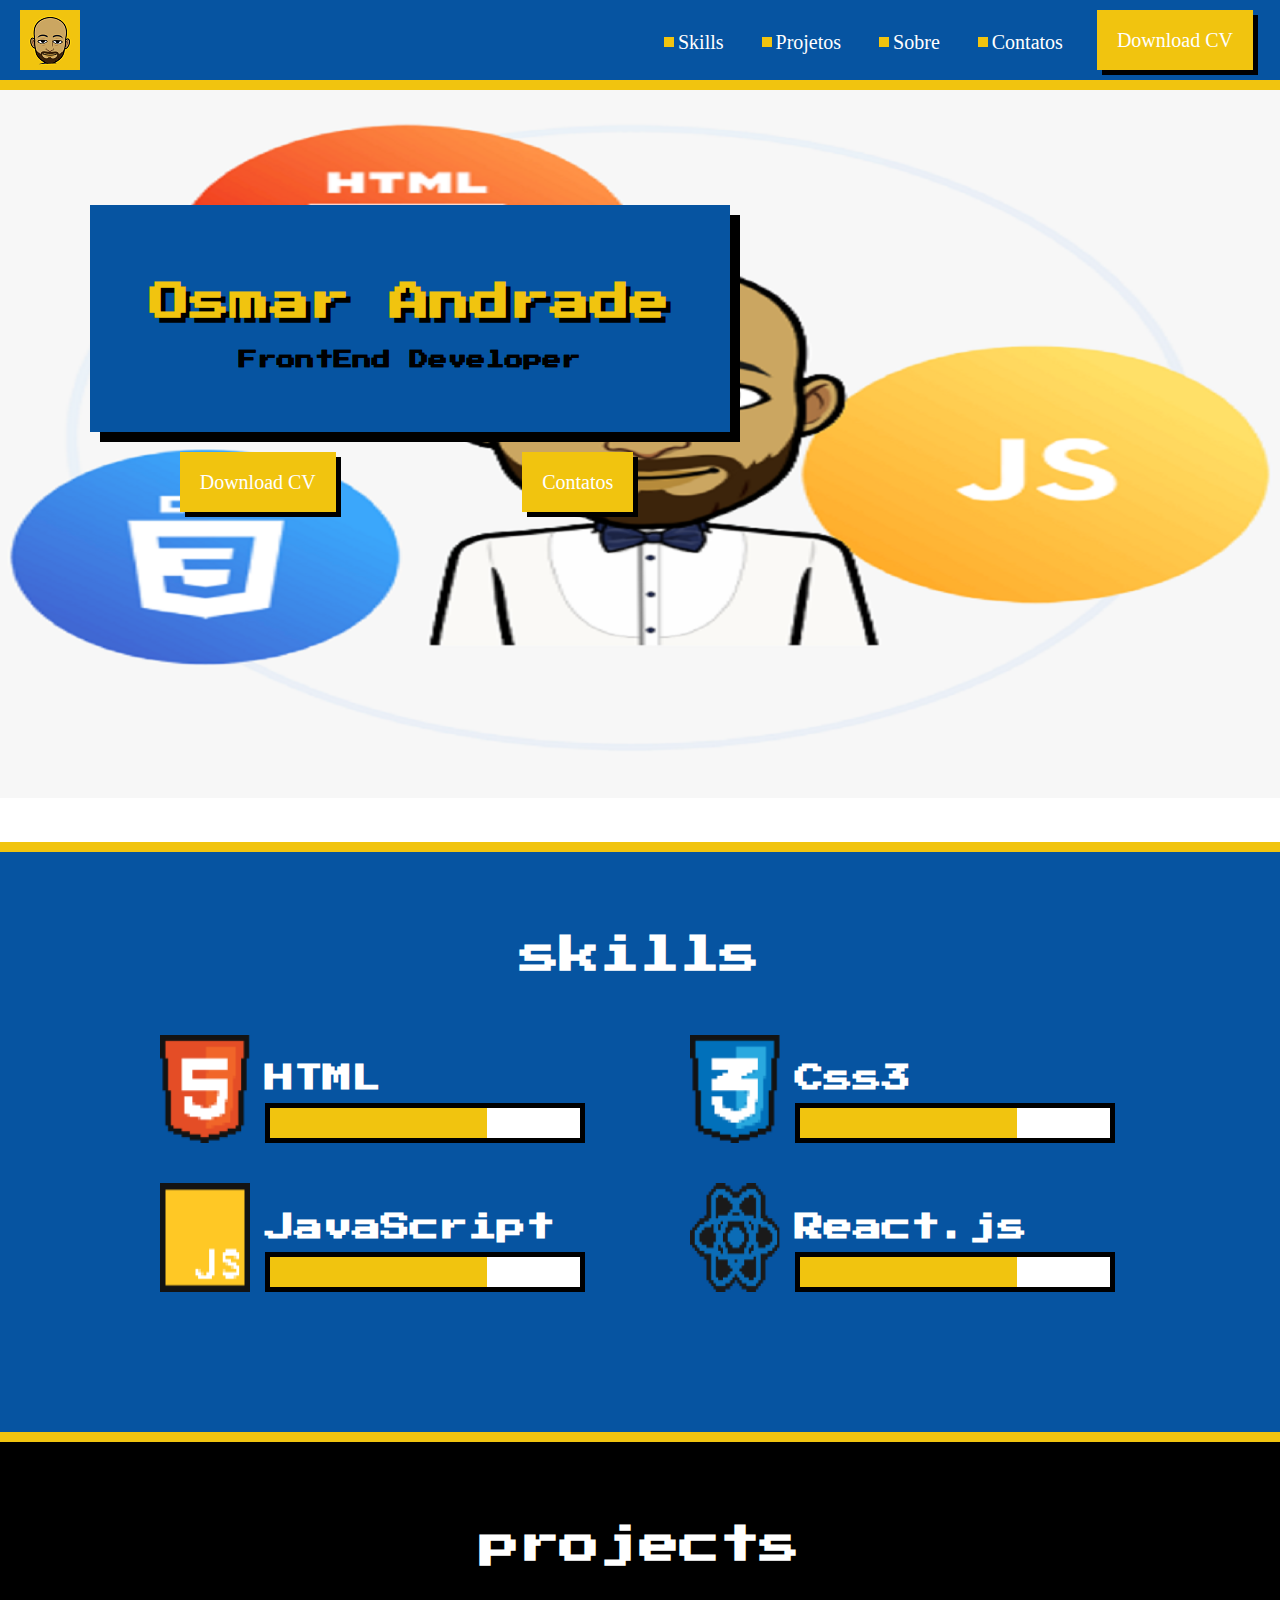
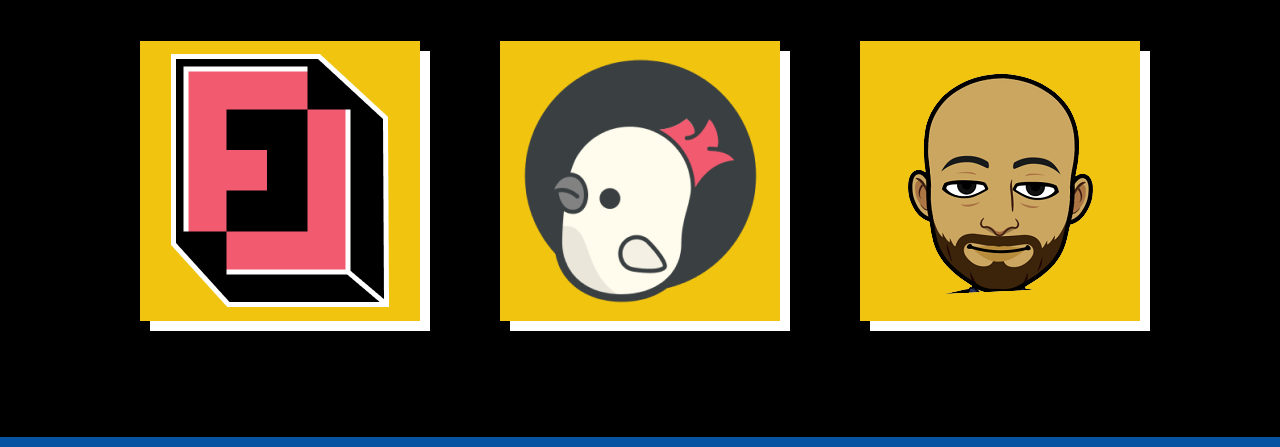
==== index.html @ 69334ff4 "change header to main-header" ====
<!DOCTYPE html>
<html lang="pt-BR">
<head>
    <meta charset="UTF-8">
    <title>Portifolio-Osmar-Andrade</title>
    <link rel="shortcut icon" href="assets/img/icone-titulo.png" type="image/x-icon">
    


    <meta http-equiv="X-UA-Compatible" content="IE=edge">
    <meta name="viewport" content="width=device-width, initial-scale=1.0">

    <link rel="preconnect" href="https://fonts.googleapis.com">
    <link rel="preconnect" href="https://fonts.gstatic.com" crossorigin>
    <link href="https://fonts.googleapis.com/css2?family=Fira+Code:wght@500&family=Noto+Sans+JP:wght@500&family=Press+Start+2P&display=swap" rel="stylesheet">
    
    
    <link rel="stylesheet" href="css/components/main-action.css">
    <link rel="stylesheet" href="./css/components/main-banner.css">
    <link rel="stylesheet" href="./css/components/section.css">
    <link rel="stylesheet" href="css/components/main-box.css">
    <link rel="stylesheet" href="css/components/main-button.css">
    <link rel="stylesheet" href="css/components/card-project.css">
    <link rel="stylesheet" href="css/components/main-header.css">
    <link rel="stylesheet" href="css/components/main-title.css">
    <link rel="stylesheet" href="css/components/subtitle.css">
    <link rel="stylesheet" href="css/components/wrapper-card.css">
    <link rel="stylesheet" href="css/components/skills-tec.css">
    <link rel="stylesheet" href="css/components/progress-bar.css">
    <link rel="stylesheet" href="css/components/wrapper-skill.css">
    <link rel="stylesheet" href="css/reset.css">
   <!--Refatoração do component header | Mód05 - Aula15-->

</head>
<body>
    <header class="main-header"  >
        <img src="assets/img/60x60.png" alt="icone-osmar">

        <nav>
           <a  class="main-action" href=""  >  Skills</a>
           <a class="main-action" href=""  >  Projetos</a>
           <a class="main-action" href=""  >  Sobre</a>
           <a class="main-action" href=" " >  Contatos</a>
           <a class ="main-Button"  lang="en" href=""  >Download CV</a>
        </nav>
    </header class="header" >
    
        <section class="main-banner">
            <div class="wrapper">
                <div class="main-box">
                    <h2 class="main-title">Osmar Andrade</h2>
                    <h3 class="subtitle">FrontEnd Developer </h3>
                </div>

                 <div class="navegation">
                    <a class="main-Button" lang="en" href=""  >Download CV</a>
                    <a class="main-Button" href=""  >Contatos</a>
                 </div>    
                </div>
            </div>            
        </section>   

        <section class="section">
          <h2 class="main-title -second">skills</h2>

            <div class="wrapper-skill">
                <article class="skills-tec"> 
                    <img class="icon" src="assets/img/ico_html5.png" alt="icone-HTML5"></dd>
                    <div class="right">
                            <h3 class="title">HTML</h3>
                            <progress class="progress-bar" max="100" value="70">
                                70%
                            </progress>
                    </div>
                </article>

                <article class="skills-tec"> 
                    <img class="icon" src="assets/img/ico_css3.png" alt="css3"></dd>
                    <div class="right">
                            <h3 class="title">Css3</h3>
                            <progress class="progress-bar" max="100" value="70">
                                70%
                            </progress>
                    </div>
                </article>

                <article class="skills-tec"> 
                    <img class="icon" src="assets/img/ico_js.png" alt="ico_js"></dd>
                    <div class="right">
                            <h3 class="title">JavaScript</h3>
                            <progress class="progress-bar" max="100" value="70">
                                70%
                            </progress>
                    </div>
                </article>

                <article class="skills-tec"> 
                    <img class="icon" src="assets/img/ico_react.png" alt="ico_react"></dd>
                    <div class="right">
                            <h3 class="title">React.js</h3>
                            <progress class="progress-bar" max="100" value="70">
                                70%
                            </progress>
                        </div>
                </article>

              </div>
        </section>

        <section class="section -bgBlack -bdfirst">
            <h2 class="main-title -second">projects</h2>

            <div class="wrapper-card">
                <a href="https://www.firedLabs.com">
                    <figure class="card-project">
                        <img class="logo" src="assets/img/logo-firedlabs.png" alt="logo da firedLabs">
                    </figure>
                </a>    


                <figure class="card-project">
                    <img class="logo" src="assets/img/logo-collabcode.png" alt="logo da colabcode">
                </figure>


                <a href="https://osmar3005.github.io/osmar-andrade.github.io/">
                    <figure class="card-project">
                        <img class="logo" src="assets/img/240x240.png" alt="avatar-osmar-andrade">
                    </figure>
                </a>
            </div>    
        </section>
</body>
</html>
---- css/components/main-action.css ----
.main-action{
    display: inline-flex;
    align-items: center;
    color: #fff;
    font-size: 20px;
    font-weight:500;
    text-decoration: none;
    margin-right: 30px;
  
}


.main-action:hover{
    text-decoration: underline;
}




.main-action::before{
    content: "";
    display: inline-block;
    background-color: #f1c40f;
    width: 10px;
    height: 10px;
    margin: 4px;
}
---- css/components/main-banner.css ----
.main-banner{
    box-sizing: border-box;
    background-image: url(../../assets/img/icone-banner-fundo-2.png);
    background-repeat:no-repeat;
    background-size: 100%;
    height: 762px;
    border-bottom: 10px solid  #f1c40f;
    padding-left: 90px;
    padding-top: 115px;

   
}

 .main-banner .wrapper{
    display: flex;
    flex-direction: column;
    width: 640px;
    
}

.main-banner .navegation{
    display: flex;
    justify-content: space-around;
    margin-top: 20px;
}
---- css/components/section.css ----
.section{
    background-color: #0654a1;
    padding-top: 50px;
    padding-bottom: 100px;
    border-bottom: 10px solid  #f1c40f;

}

.section .main-title {
    margin-bottom: 60px;
}



.section.-bgBlack {
    background-color: #000;
}

.section.-bdfirst {
    border-color: #0654a1;
}
---- css/components/main-box.css ----
.main-box{
    display: inline-block;
    padding: 44px 44px;
    background-color: #0654a1;
    box-shadow: 10px 10px 0 #000;
    text-align: center; 
}

.main-box .main-title{
    margin-bottom:  28px;
}
---- css/components/main-button.css ----
.main-Button{
    background-color: #f1c40f;
    display: inline-block;
    height: 60px;
    line-height: 60px;
    padding-right: 20px;
    padding-left: 20px;
    box-shadow: 5px 5px 0px black;
    margin-right: 7px;
    transition: transform 100ms linear;
    font-size: 20px;
    color: #fff;
    font-family:"Fira conde";
    text-decoration: none;
}


.main-Button:hover{
    transform: scale(1.08);
    cursor: pointer;
    text-decoration: underline;

}
---- css/components/card-project.css ----
.card-project {
    display: flex;
    justify-content: center;
    align-items: center;
    background-color: #f1c40f;
    width: 280px;
    height: 280px;
    box-shadow: 10px 10px 0 #fff;
}
---- css/components/main-header.css ----
.main-header{
    display: flex;
    background-color:#0654a1;
    padding: 10px 20px ;
    border-bottom:  10px solid  #f1c40f;
    justify-content: space-between;
    align-items: center;
}

a:hover{
    transform: scale(1.08);
    cursor: pointer;
}
---- css/components/main-title.css ----
.main-title{
    color:#f1c40f;
    font-family: 'Press Start 2P';
    text-shadow: 5px 5px 0px black;
    font-size: 40px;
}

.main-title.-second{
  font-family: 'Press Start 2P';
  color: #fff;
  text-shadow: none;
  text-align: center;
}
---- css/components/subtitle.css ----
.subtitle {
    color:#f1c40f;
    font-family: 'Press Start 2P';
    text-shadow: 5px 5px 0px black;
}


.subtitle{
    color: #000;
    text-shadow: 0px 0px 0px black;
}
---- css/components/wrapper-card.css ----
.wrapper-card {
    display: flex;
    justify-content: center;
    
}
---- css/components/skills-tec.css ----
.skills-tec{
    display: flex;
    font-family: 'Press Start 2P';
    font-size:25px ;
    color: #fff;
}


.skills-tec .icon {
    margin-right: 15px;
    width: 90px;
    
}

.skills-tec .right{
    display: flex;
    flex-direction: column;
    justify-content: space-around;
}

.skills-tec .title {
    margin-bottom: 10px;
}
---- css/components/progress-bar.css ----
.progress-bar {
  box-sizing: border-box;
  border: 5px solid black ;
  height:40px;
  
}


::-webkit-progress-bar{
  background-color: #fff;
}


::-webkit-progress-value {
  background-color: #f1c40f;
}
---- css/components/wrapper-skill.css ----
.wrapper-skill {
  display: flex;
  flex-wrap: wrap;
  max-width: 960px;
  margin-left: auto;
  margin-right: auto;
  
}

.wrapper-skill .skills-tec {
    width: 430px;
    margin-bottom: 40px;
}


.wrapper-skill .skills-tec:nth-child(odd) {
    margin-right: 100PX;
}

.wrapper-skill .progress-bar {
    width: 320px;
}
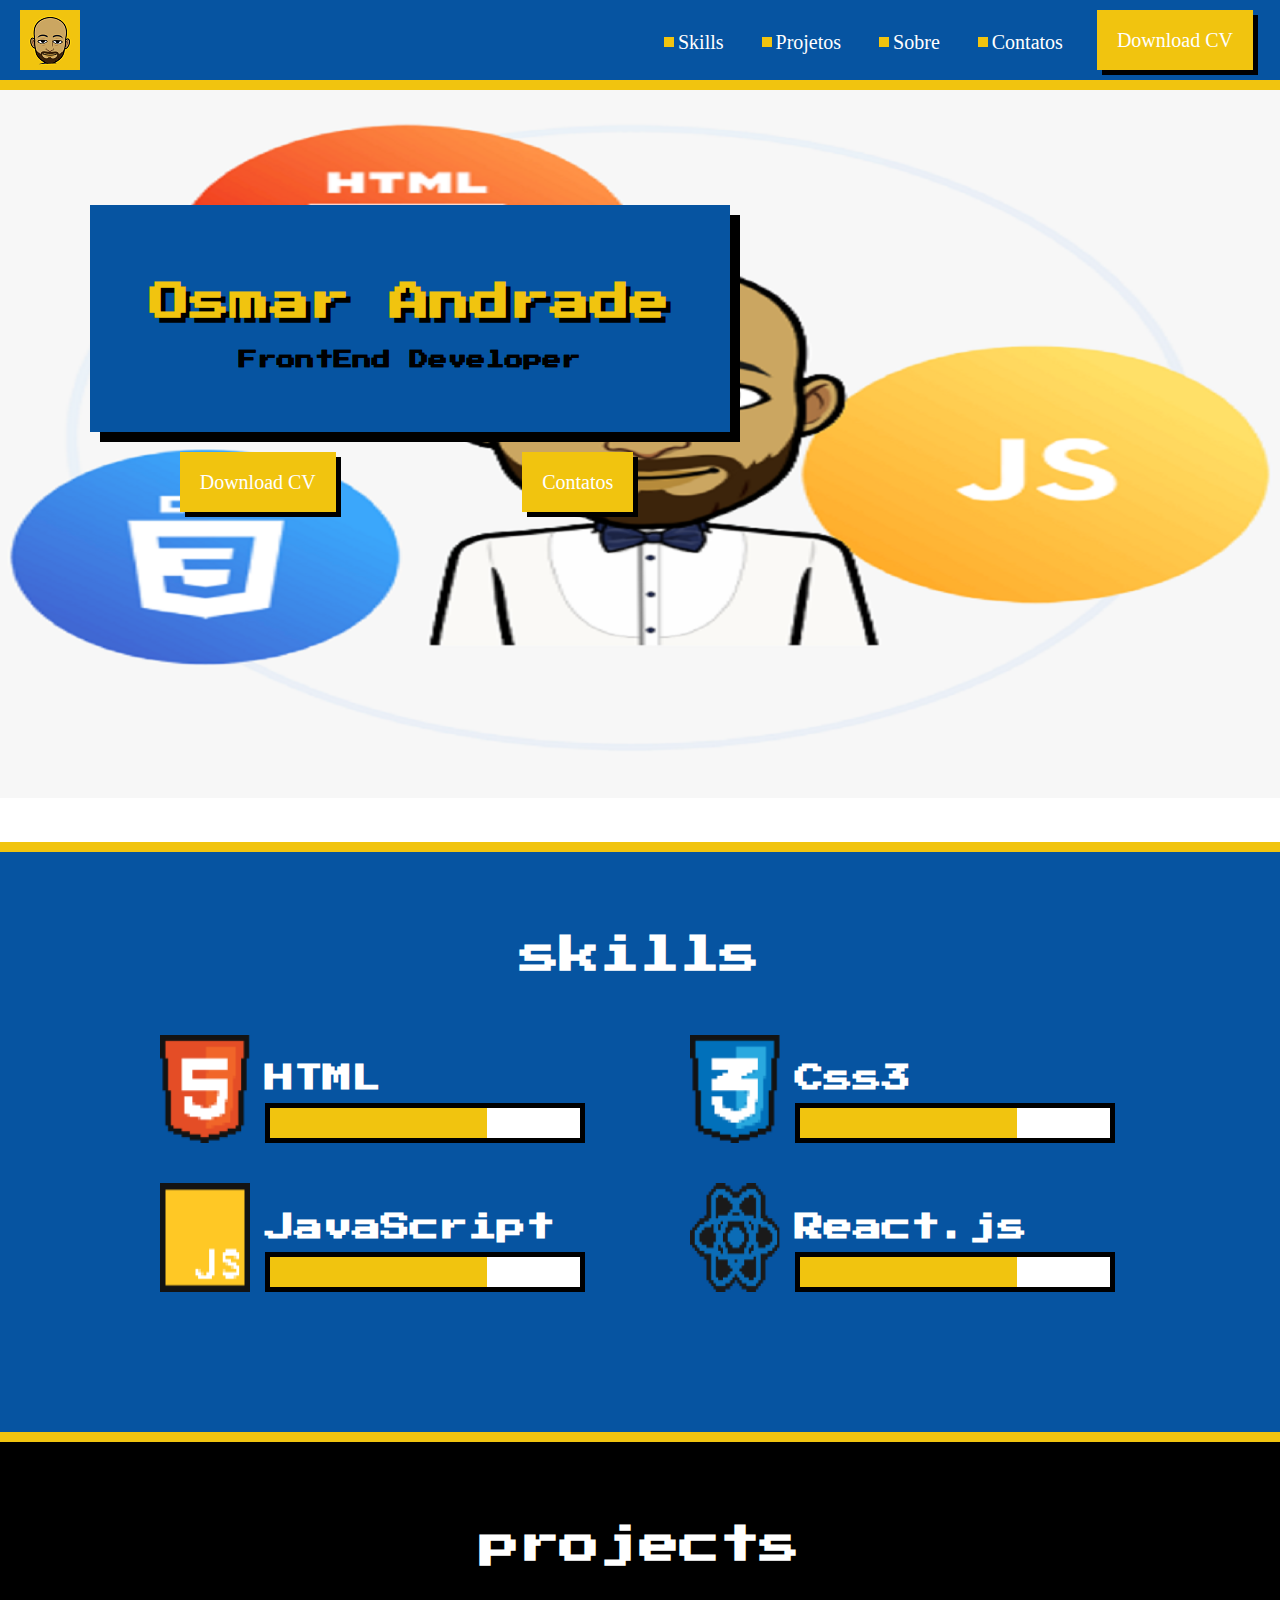
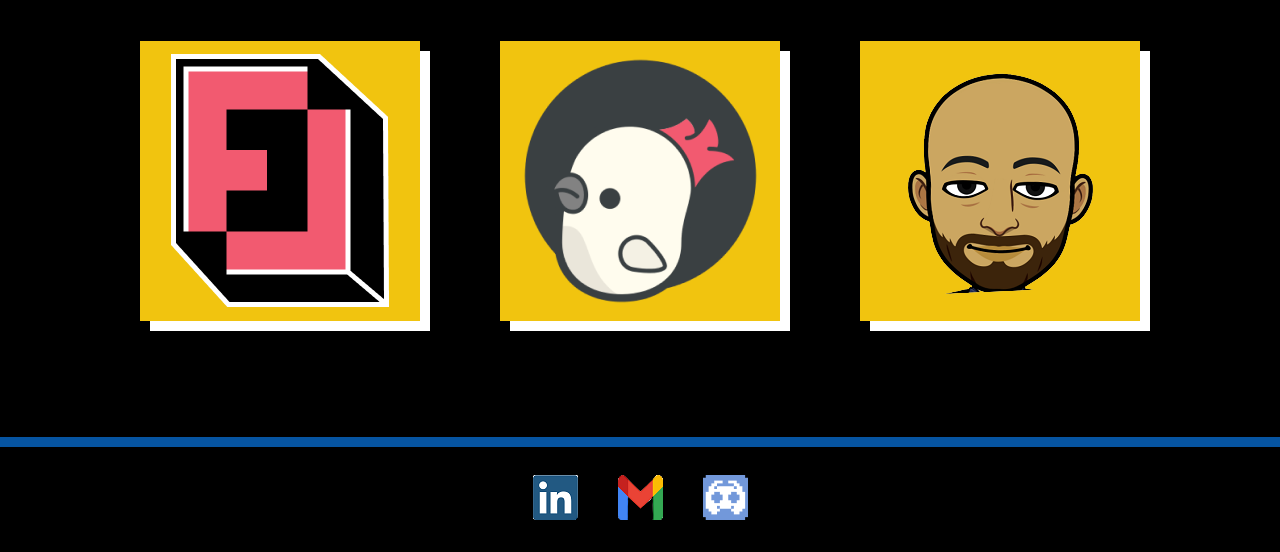
==== commit 0de8e2c7: "create-components main-footer" ====
--- a/index.html
+++ b/index.html
@@ -17,19 +17,20 @@
     
     <link rel="stylesheet" href="css/components/main-action.css">
     <link rel="stylesheet" href="./css/components/main-banner.css">
-    <link rel="stylesheet" href="./css/components/section.css">
+    <link rel="stylesheet" href="./css/components/main-section.css">
     <link rel="stylesheet" href="css/components/main-box.css">
     <link rel="stylesheet" href="css/components/main-button.css">
+    <link rel="stylesheet" href="css/components/main-footer.css">
     <link rel="stylesheet" href="css/components/card-project.css">
     <link rel="stylesheet" href="css/components/main-header.css">
     <link rel="stylesheet" href="css/components/main-title.css">
-    <link rel="stylesheet" href="css/components/subtitle.css">
+    <link rel="stylesheet" href="css/components/main-subtitle.css">
     <link rel="stylesheet" href="css/components/wrapper-card.css">
     <link rel="stylesheet" href="css/components/skills-tec.css">
     <link rel="stylesheet" href="css/components/progress-bar.css">
     <link rel="stylesheet" href="css/components/wrapper-skill.css">
     <link rel="stylesheet" href="css/reset.css">
-   <!--Refatoração do component header | Mód05 - Aula15-->
+   <!--Criar HTML do footer | Mód07 Aula01-->
 
 </head>
 <body>
@@ -49,7 +50,7 @@
             <div class="wrapper">
                 <div class="main-box">
                     <h2 class="main-title">Osmar Andrade</h2>
-                    <h3 class="subtitle">FrontEnd Developer </h3>
+                    <h3 class="main-subtitle">FrontEnd Developer </h3>
                 </div>
 
                  <div class="navegation">
@@ -60,7 +61,7 @@
             </div>            
         </section>   
 
-        <section class="section">
+        <section class="main-section">
           <h2 class="main-title -second">skills</h2>
 
             <div class="wrapper-skill">
@@ -107,7 +108,7 @@
               </div>
         </section>
 
-        <section class="section -bgBlack -bdfirst">
+        <section class="main-section -bgBlack -bdfirst">
             <h2 class="main-title -second">projects</h2>
 
             <div class="wrapper-card">
@@ -130,5 +131,19 @@
                 </a>
             </div>    
         </section>
+        
+         <footer class="main-footer">
+            <a class="action" href="https://www.linkedin.com/in/osmar-andrade-837474226/" target="_blank">
+                <img src="assets/img/logo-linkedin-removebg-preview.png" alt="logo linkedin">
+            </a>
+            <a class="action" href="https://mail.google.com/mail/u/0/#inbox" target="_blank">
+                <img src="assets/img/logo gmail.png" alt="logo gmail">
+            </a>
+            <a class="action" href="https://discord.com/channels/@me" target="_blank">
+                <img src="assets/img/icon-discord.png" alt="logo discord">
+            </a>
+        </footer>
+        
+        <script src="js/components/index.js"></script>
 </body>
 </html>--- a/css/components/main-section.css
+++ b/css/components/main-section.css
@@ -0,0 +1,21 @@
+.main-section{
+    background-color: #0654a1;
+    padding-top: 50px;
+    padding-bottom: 100px;
+    border-bottom: 10px solid  #f1c40f;
+
+}
+
+.main-section .main-title {
+    margin-bottom: 60px;
+}
+
+
+
+.main-section.-bgBlack {
+    background-color: #000;
+}
+
+.main-section.-bdfirst {
+    border-color: #0654a1;
+}--- a/css/components/main-footer.css
+++ b/css/components/main-footer.css
@@ -0,0 +1,12 @@
+.main-footer {
+    display: flex;
+    justify-content: center;
+    background-color: #000;
+   padding-top: 28px;
+   padding-bottom: 28px;
+}
+
+.main-footer .action {
+    margin-left: 20px;
+    margin-right: 20px;
+}--- a/css/components/main-subtitle.css
+++ b/css/components/main-subtitle.css
@@ -0,0 +1,13 @@
+
+.main-subtitle {
+    color:#f1c40f;
+    font-family: 'Press Start 2P';
+    text-shadow: 5px 5px 0px black;
+}
+
+
+.main-subtitle{
+    color: #000;
+    text-shadow: 0px 0px 0px black;
+}
+
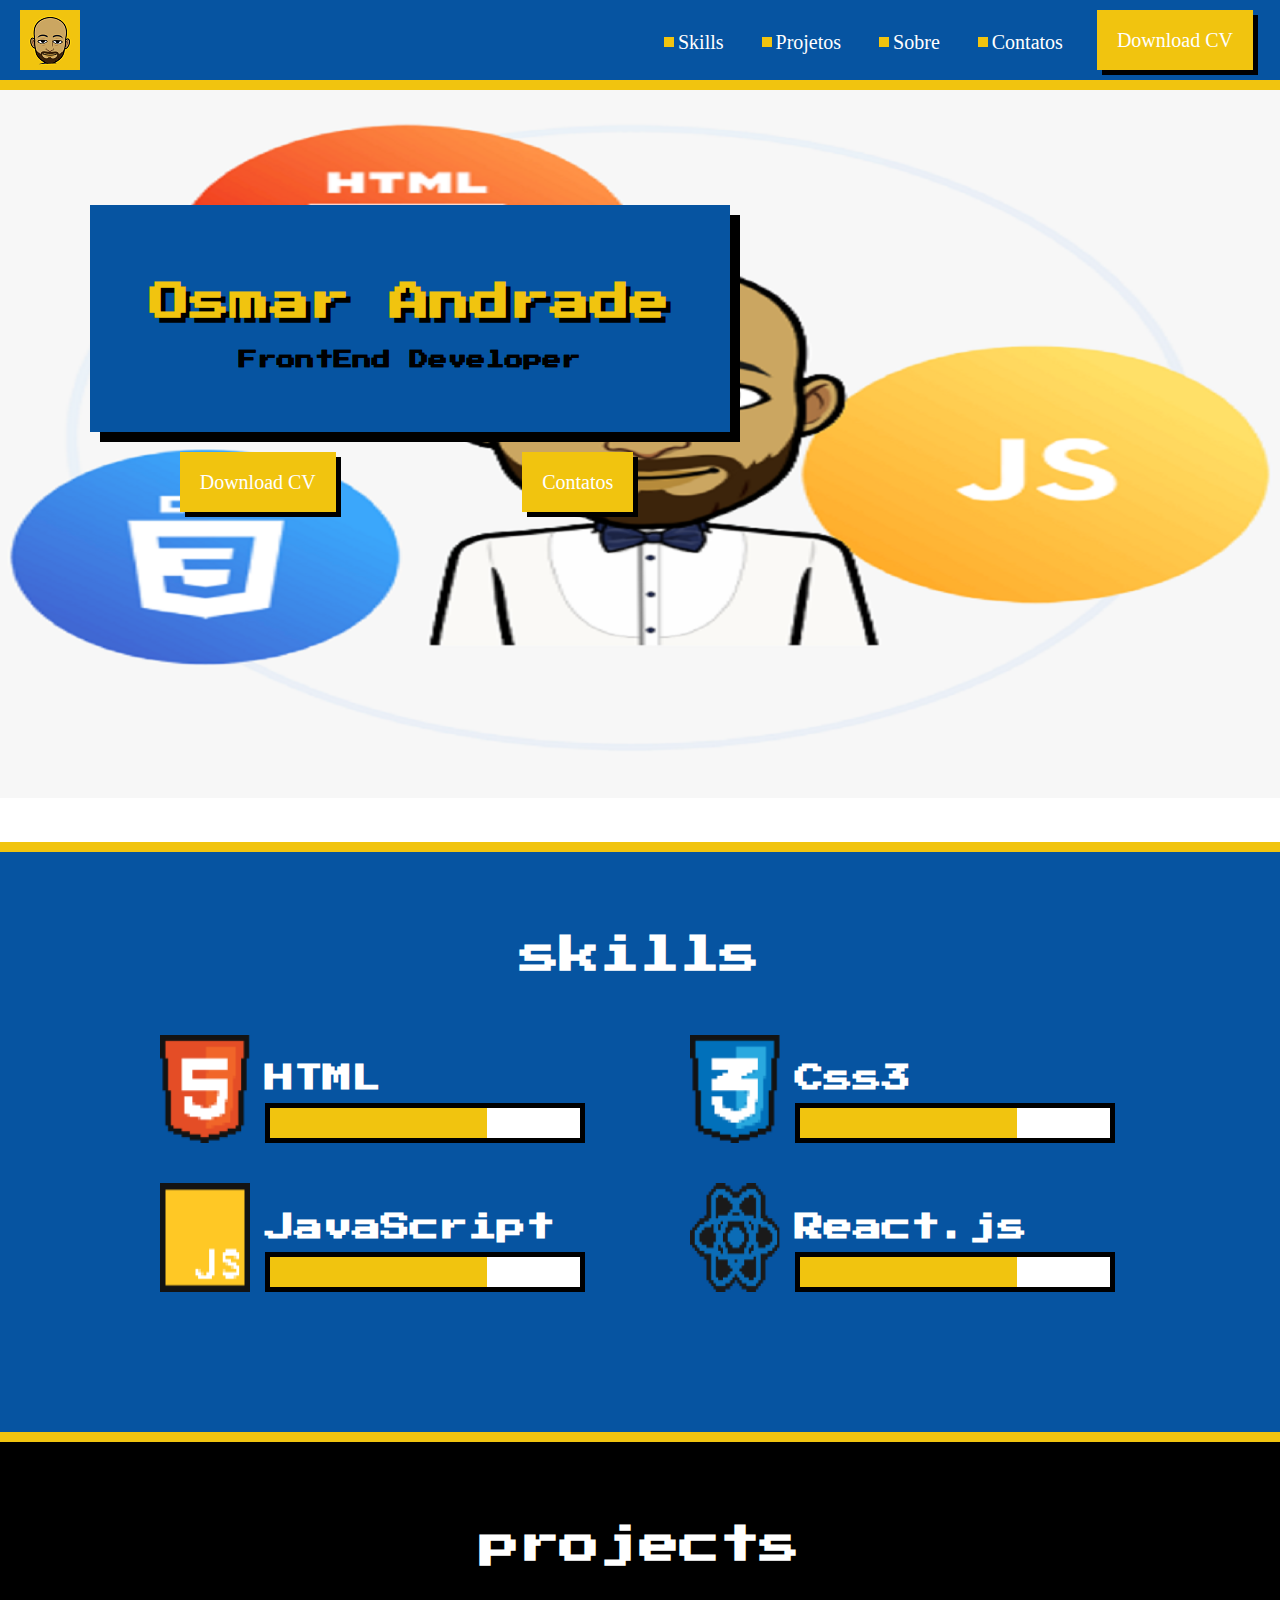
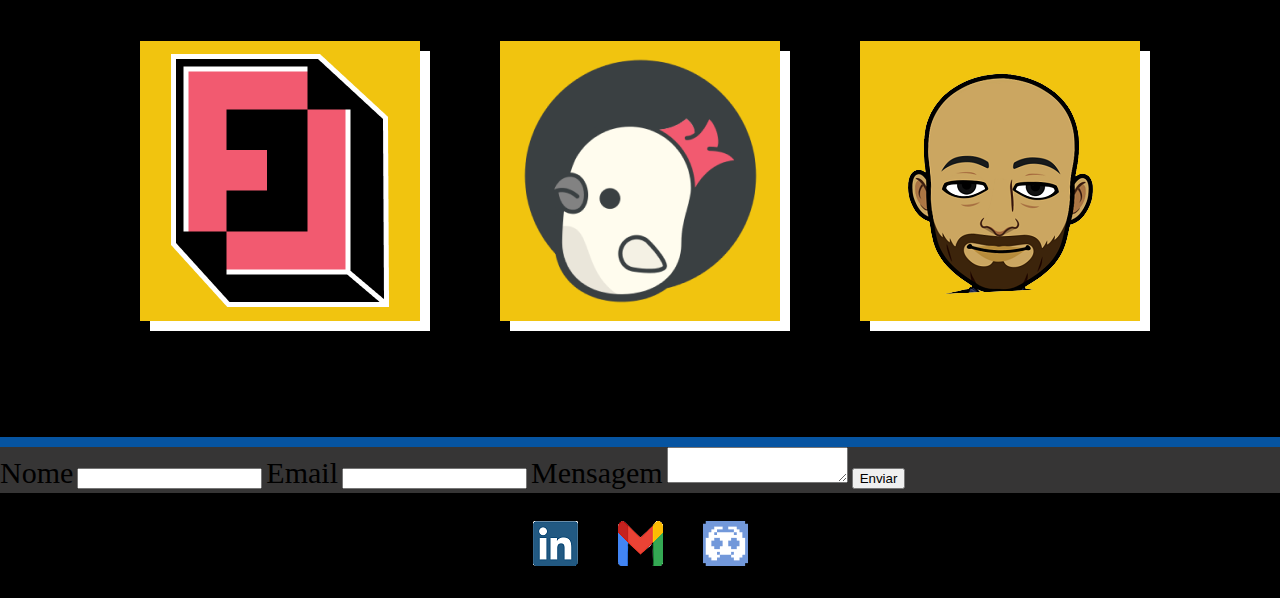
==== commit e315634f: "create component main-label" ====
--- a/index.html
+++ b/index.html
@@ -23,6 +23,7 @@
     <link rel="stylesheet" href="css/components/main-footer.css">
     <link rel="stylesheet" href="css/components/card-project.css">
     <link rel="stylesheet" href="css/components/main-header.css">
+    <link rel="stylesheet" href="css/components/main-label.css">
     <link rel="stylesheet" href="css/components/main-title.css">
     <link rel="stylesheet" href="css/components/main-subtitle.css">
     <link rel="stylesheet" href="css/components/wrapper-card.css">
@@ -30,7 +31,7 @@
     <link rel="stylesheet" href="css/components/progress-bar.css">
     <link rel="stylesheet" href="css/components/wrapper-skill.css">
     <link rel="stylesheet" href="css/reset.css">
-   <!--Criar HTML do footer | Mód07 Aula01-->
+   <!--Commit main-label | Mód07 Aula06-->
 
 </head>
 <body>
@@ -131,6 +132,19 @@
                 </a>
             </div>    
         </section>
+
+        <form >
+            <label class="main-label" for="name" >Nome</label>
+            <input id="name" type="text" >
+
+            <label class="main-label" for="email">Email</label>
+            <input id="email" type="Email" >
+             
+            <label class="main-label" for="menssage">Mensagem</label>
+            <textarea id="menssage"></textarea>
+
+            <button type="submit" >Enviar</button>
+        </form>
         
          <footer class="main-footer">
             <a class="action" href="https://www.linkedin.com/in/osmar-andrade-837474226/" target="_blank">
--- a/css/components/main-label.css
+++ b/css/components/main-label.css
@@ -0,0 +1,11 @@
+
+form {
+    background-color: #363535;
+   
+}
+
+.main-label {
+    font-size: 30px;
+    font-weight: 300;
+    line-height: 40px;
+}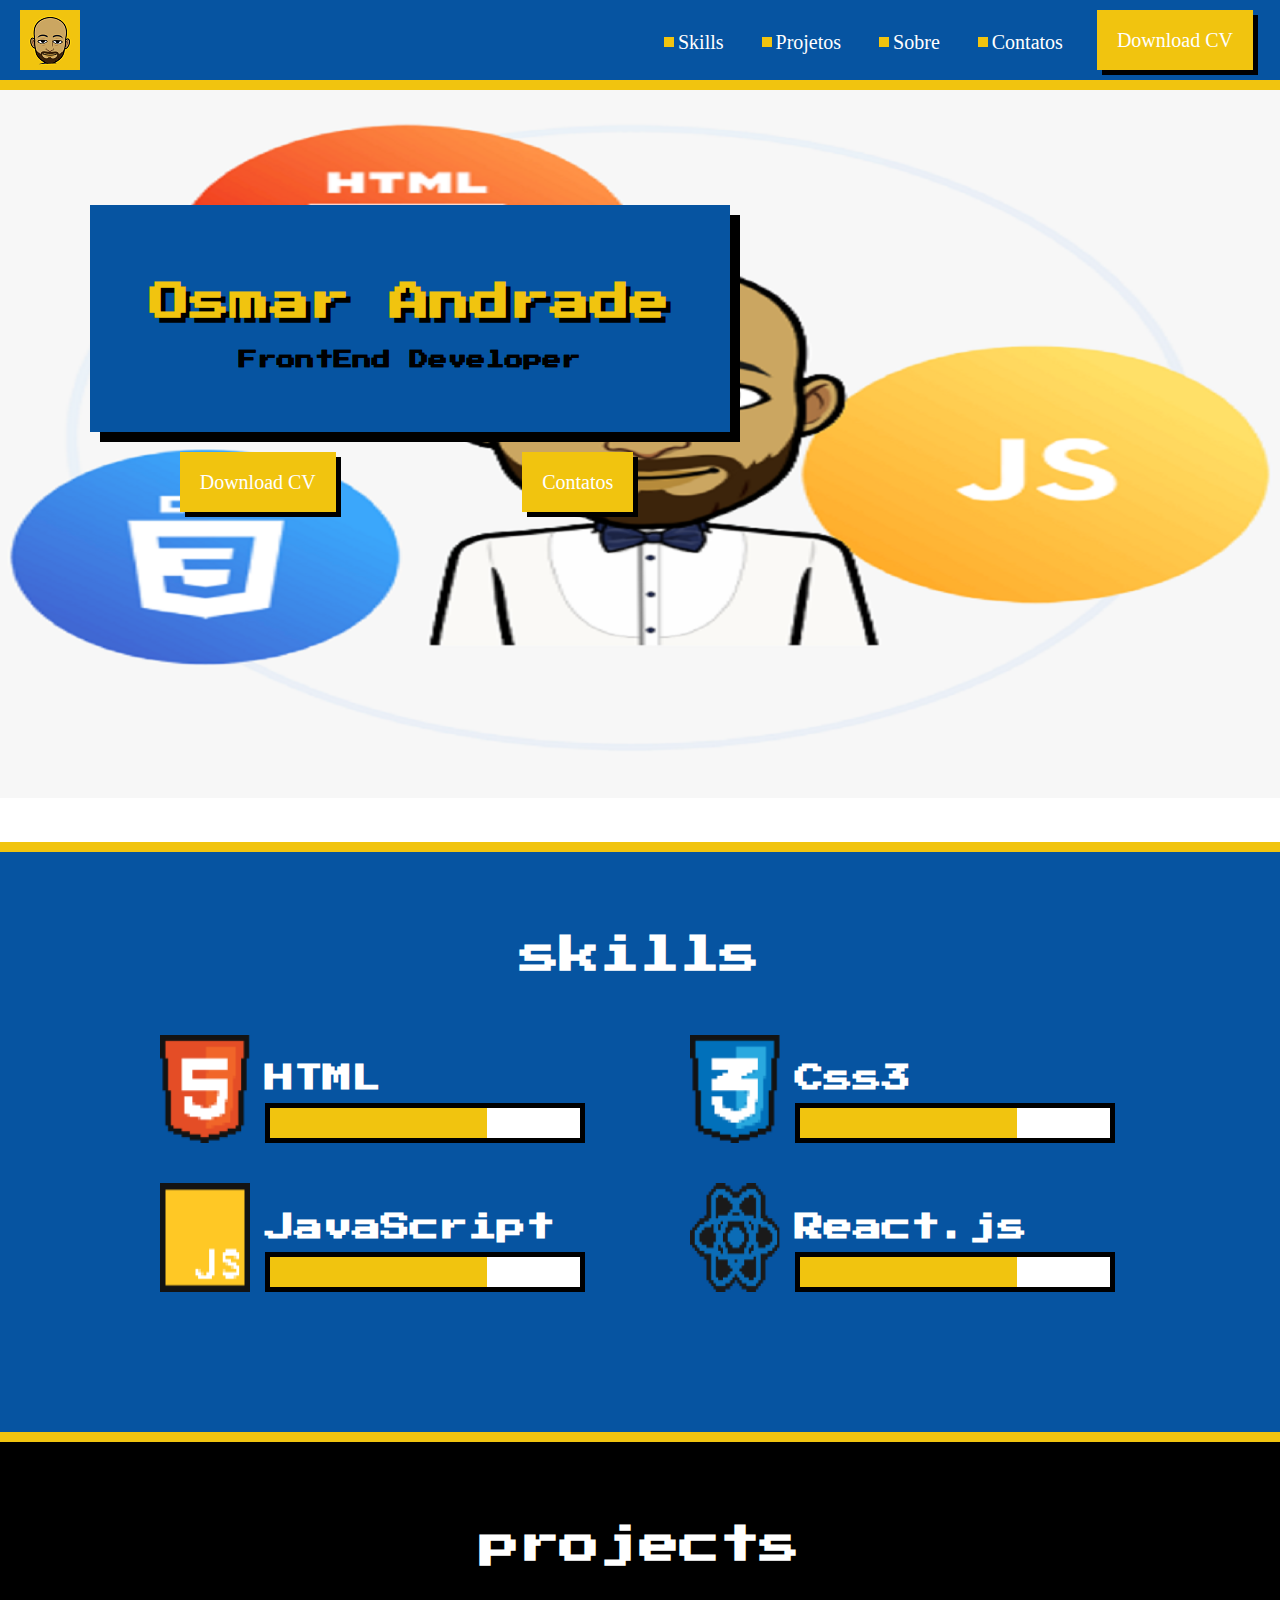
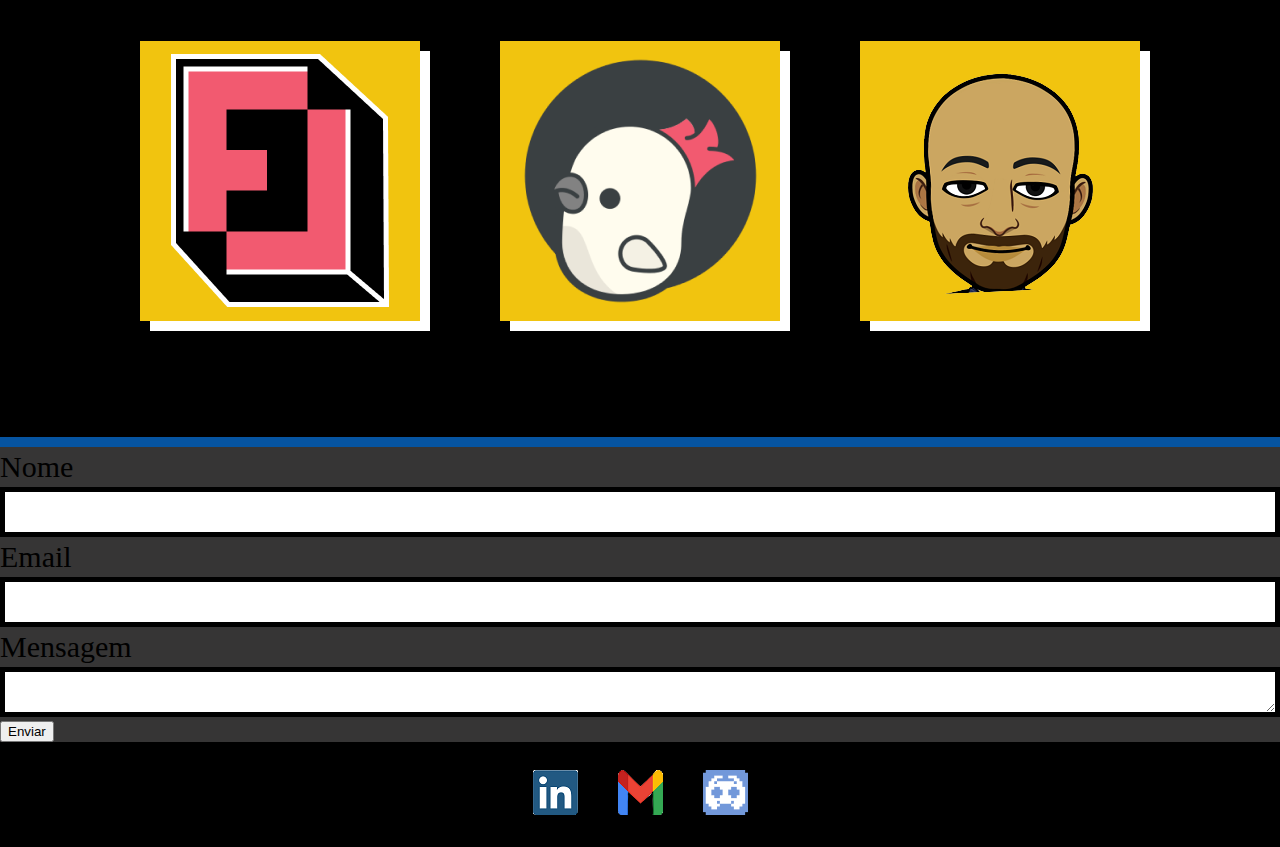
==== commit abfbc280: "create-componente main-input" ====
--- a/index.html
+++ b/index.html
@@ -30,8 +30,9 @@
     <link rel="stylesheet" href="css/components/skills-tec.css">
     <link rel="stylesheet" href="css/components/progress-bar.css">
     <link rel="stylesheet" href="css/components/wrapper-skill.css">
+    <link rel="stylesheet" href="css/components/main-input.css">
     <link rel="stylesheet" href="css/reset.css">
-   <!--Commit main-label | Mód07 Aula06-->
+   <!--Cria component main-input | Mód07 Aula07-->
 
 </head>
 <body>
@@ -135,13 +136,13 @@
 
         <form >
             <label class="main-label" for="name" >Nome</label>
-            <input id="name" type="text" >
+            <input class="main-input" id="name" type="text" >
 
             <label class="main-label" for="email">Email</label>
-            <input id="email" type="Email" >
+            <input class="main-input" id="email" type="Email" >
              
             <label class="main-label" for="menssage">Mensagem</label>
-            <textarea id="menssage"></textarea>
+            <textarea  class="main-input" id="menssage"></textarea>
 
             <button type="submit" >Enviar</button>
         </form>
--- a/css/components/main-input.css
+++ b/css/components/main-input.css
@@ -0,0 +1,9 @@
+.main-input {
+    box-sizing: border-box;
+    border: 5px solid black;
+    font-size: 30px;
+    height: 50px;
+    width: 100%;
+    padding-left: 6px;
+    padding-right: 6px;
+}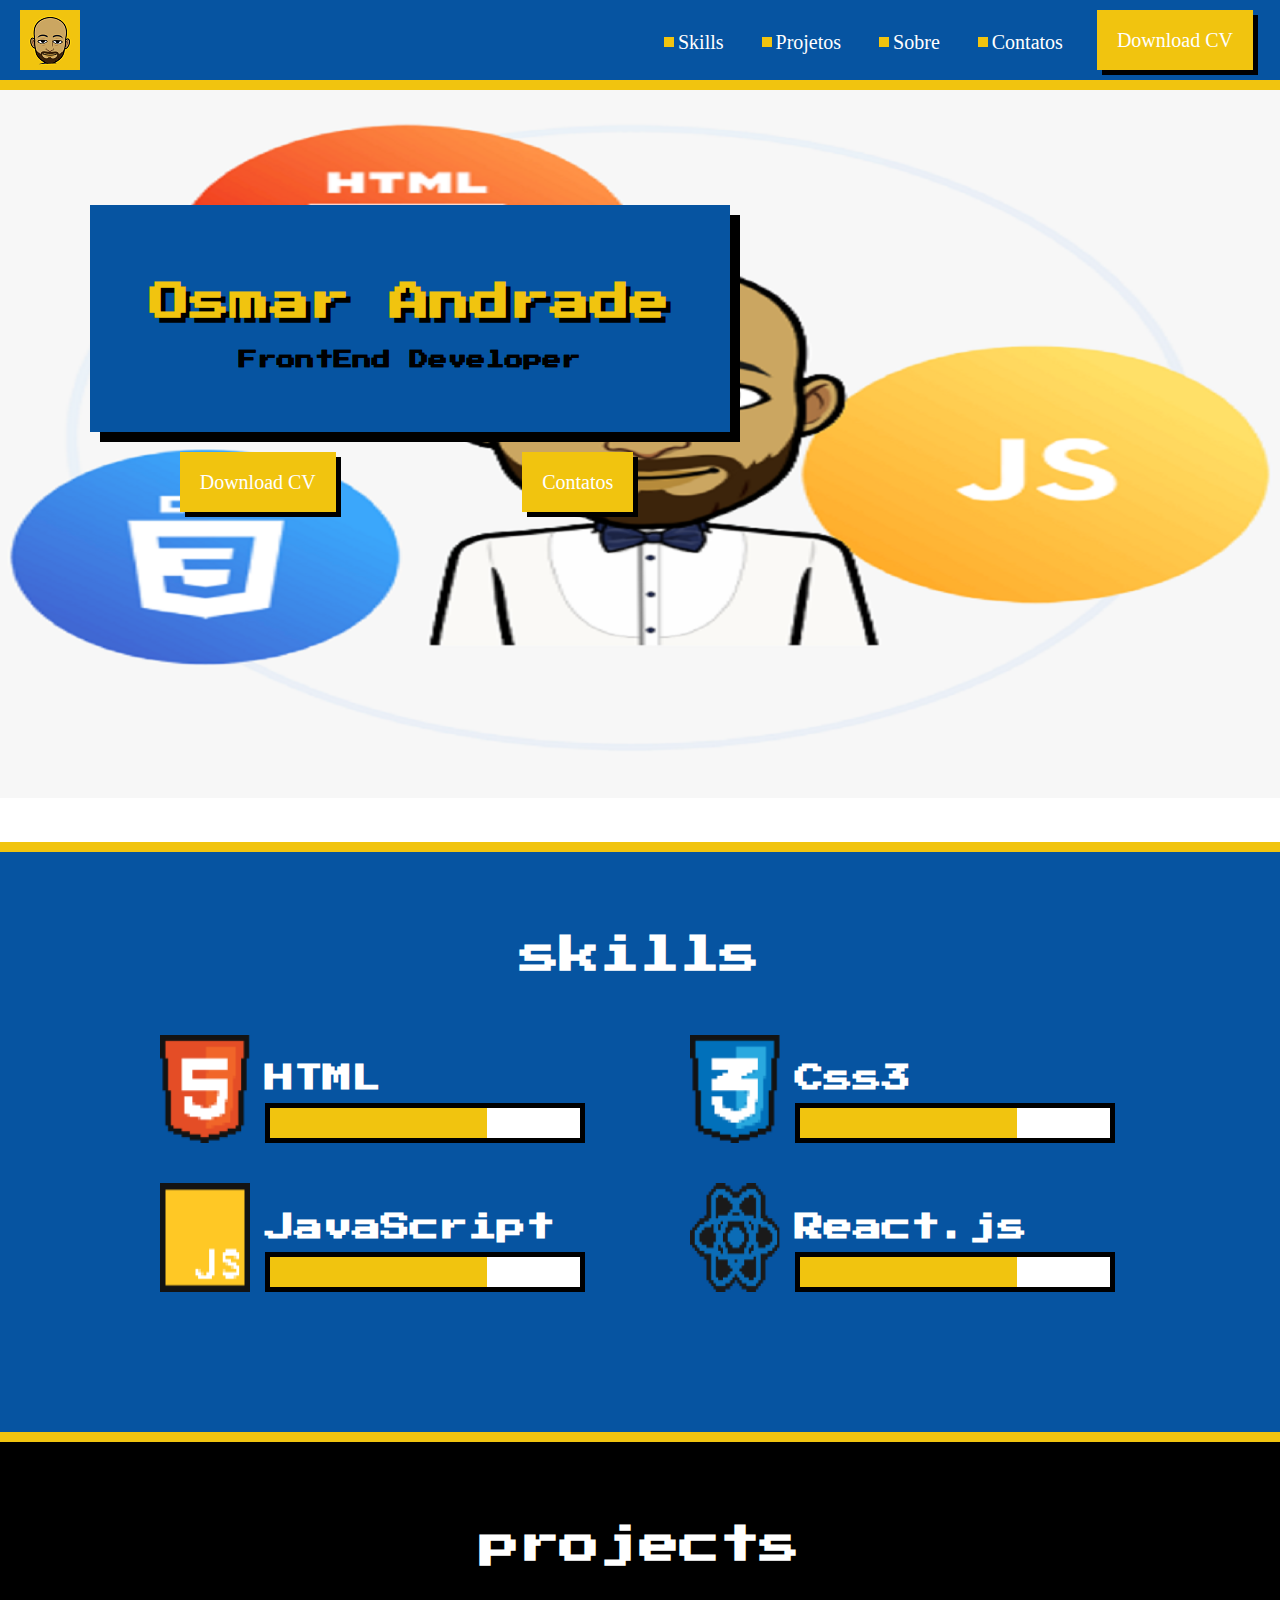
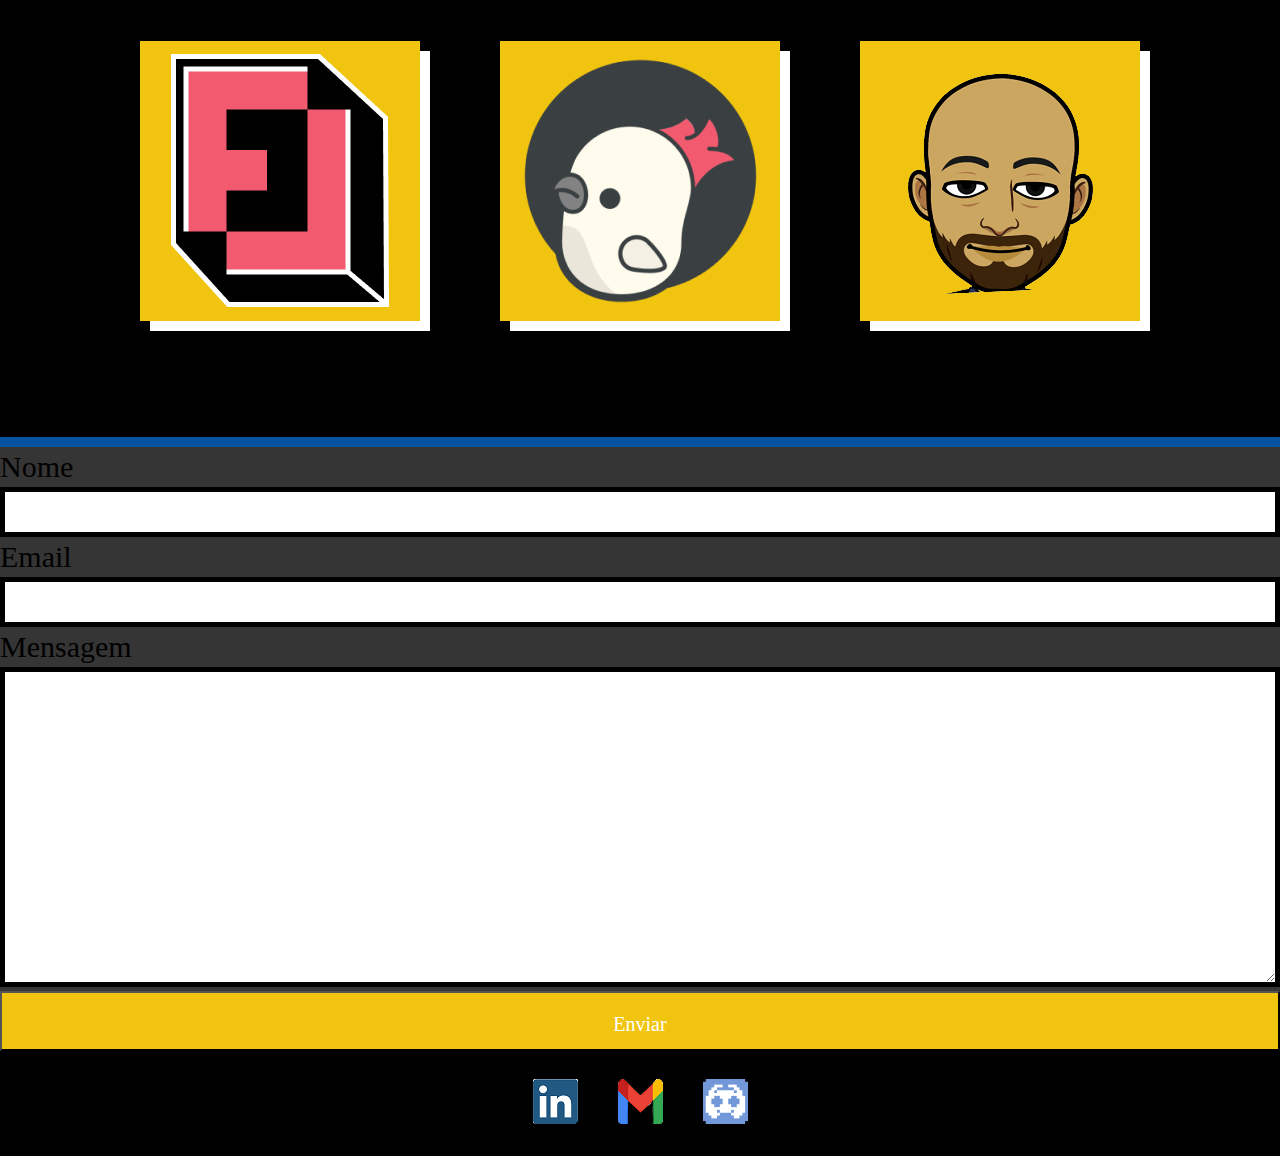
==== commit 2466a81d: "create-variation main-button" ====
--- a/index.html
+++ b/index.html
@@ -32,7 +32,7 @@
     <link rel="stylesheet" href="css/components/wrapper-skill.css">
     <link rel="stylesheet" href="css/components/main-input.css">
     <link rel="stylesheet" href="css/reset.css">
-   <!--Cria component main-input | Mód07 Aula07-->
+   <!--Variação do Main Button | Mód 07 Aula 11-->
 
 </head>
 <body>
@@ -142,9 +142,9 @@
             <input class="main-input" id="email" type="Email" >
              
             <label class="main-label" for="menssage">Mensagem</label>
-            <textarea  class="main-input" id="menssage"></textarea>
+            <textarea  class="main-input -textarea" id="menssage"></textarea>
 
-            <button type="submit" >Enviar</button>
+            <button class ="main-Button -full" type="submit" >Enviar</button>
         </form>
         
          <footer class="main-footer">
--- a/css/components/main-button.css
+++ b/css/components/main-button.css
@@ -20,4 +20,8 @@
     cursor: pointer;
     text-decoration: underline;
 
+}
+
+.main-Button.-full {
+    width: 100%;
 }--- a/css/components/main-input.css
+++ b/css/components/main-input.css
@@ -6,4 +6,8 @@
     width: 100%;
     padding-left: 6px;
     padding-right: 6px;
+}
+
+.main-input.-textarea {
+    height: 320px;
 }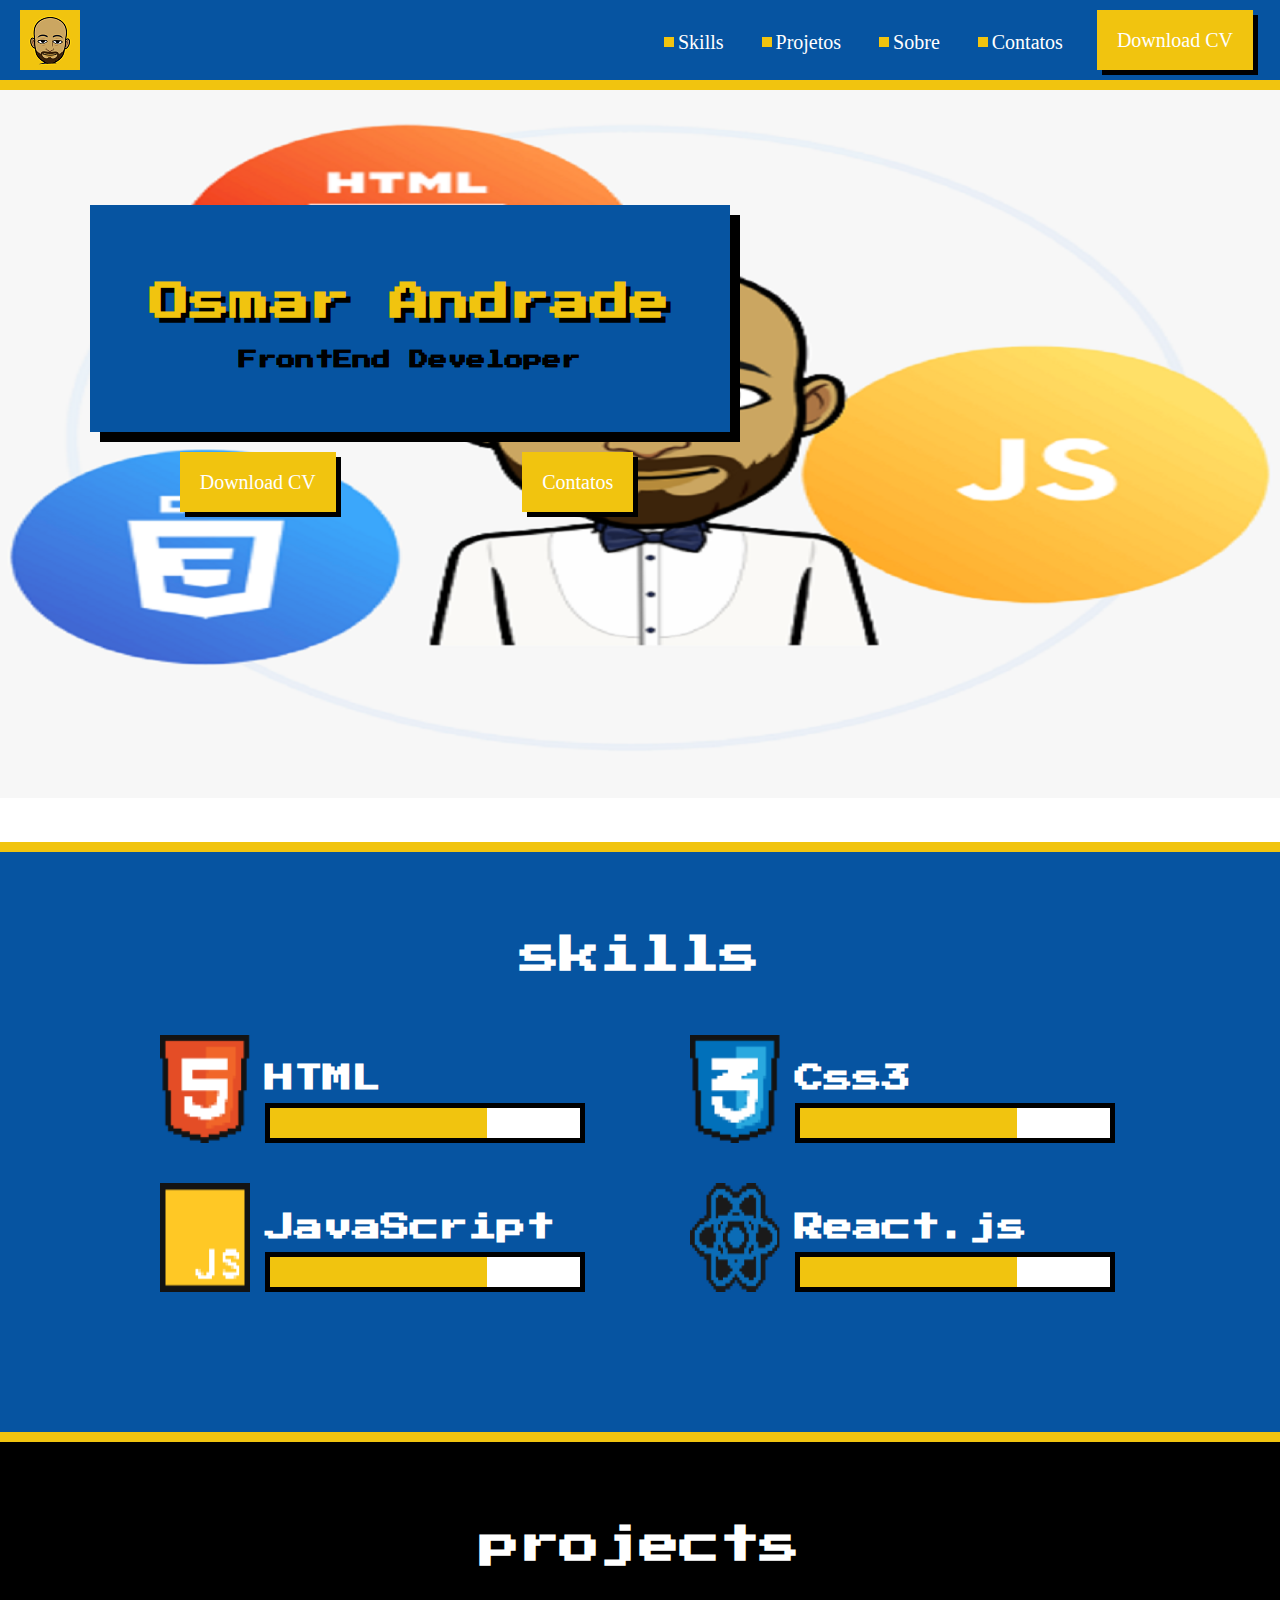
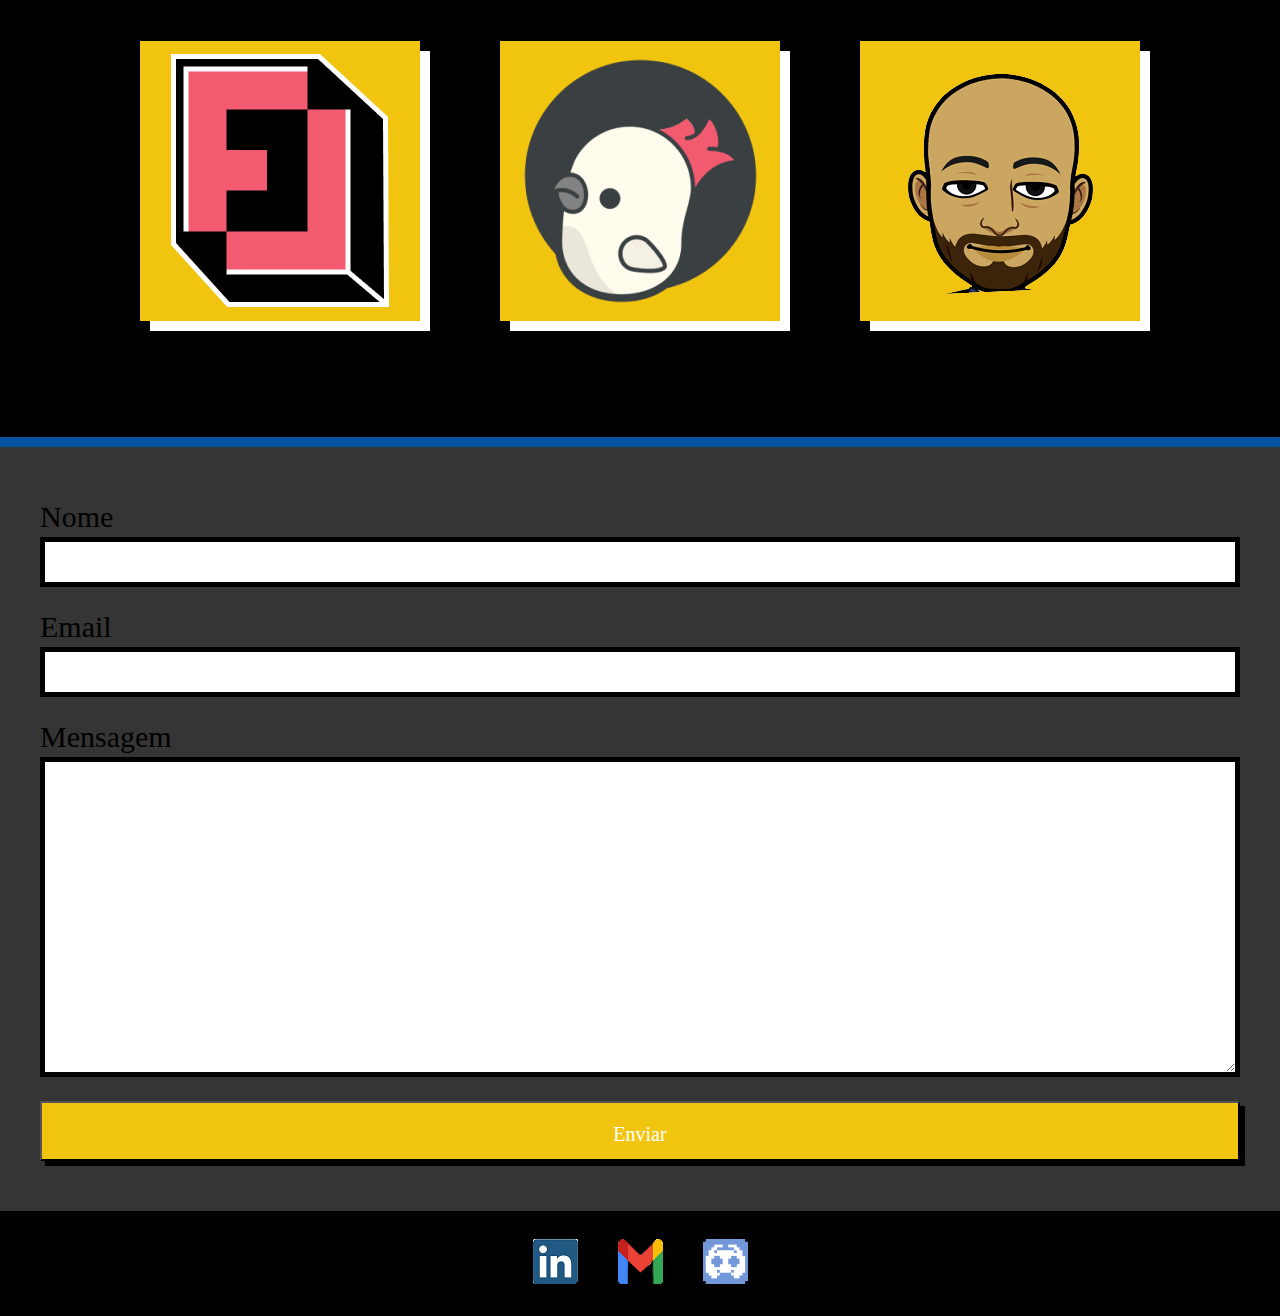
==== commit 6fe7715c: "create-components main-form" ====
--- a/index.html
+++ b/index.html
@@ -21,6 +21,7 @@
     <link rel="stylesheet" href="css/components/main-box.css">
     <link rel="stylesheet" href="css/components/main-button.css">
     <link rel="stylesheet" href="css/components/main-footer.css">
+    <link rel="stylesheet" href="css/components/main-form.css">
     <link rel="stylesheet" href="css/components/card-project.css">
     <link rel="stylesheet" href="css/components/main-header.css">
     <link rel="stylesheet" href="css/components/main-label.css">
@@ -32,7 +33,7 @@
     <link rel="stylesheet" href="css/components/wrapper-skill.css">
     <link rel="stylesheet" href="css/components/main-input.css">
     <link rel="stylesheet" href="css/reset.css">
-   <!--Variação do Main Button | Mód 07 Aula 11-->
+   <!--Commit Main Form | Mód 07 Aula 14-->
 
 </head>
 <body>
@@ -134,7 +135,7 @@
             </div>    
         </section>
 
-        <form >
+        <form class="main-form">
             <label class="main-label" for="name" >Nome</label>
             <input class="main-input" id="name" type="text" >
 
--- a/css/components/main-form.css
+++ b/css/components/main-form.css
@@ -0,0 +1,9 @@
+.main-form {
+    padding: 50px 40px;
+    padding-left: 40px;
+    padding-right: 40px;
+}
+
+.main-form .main-input {
+    margin-bottom: 20px;
+}